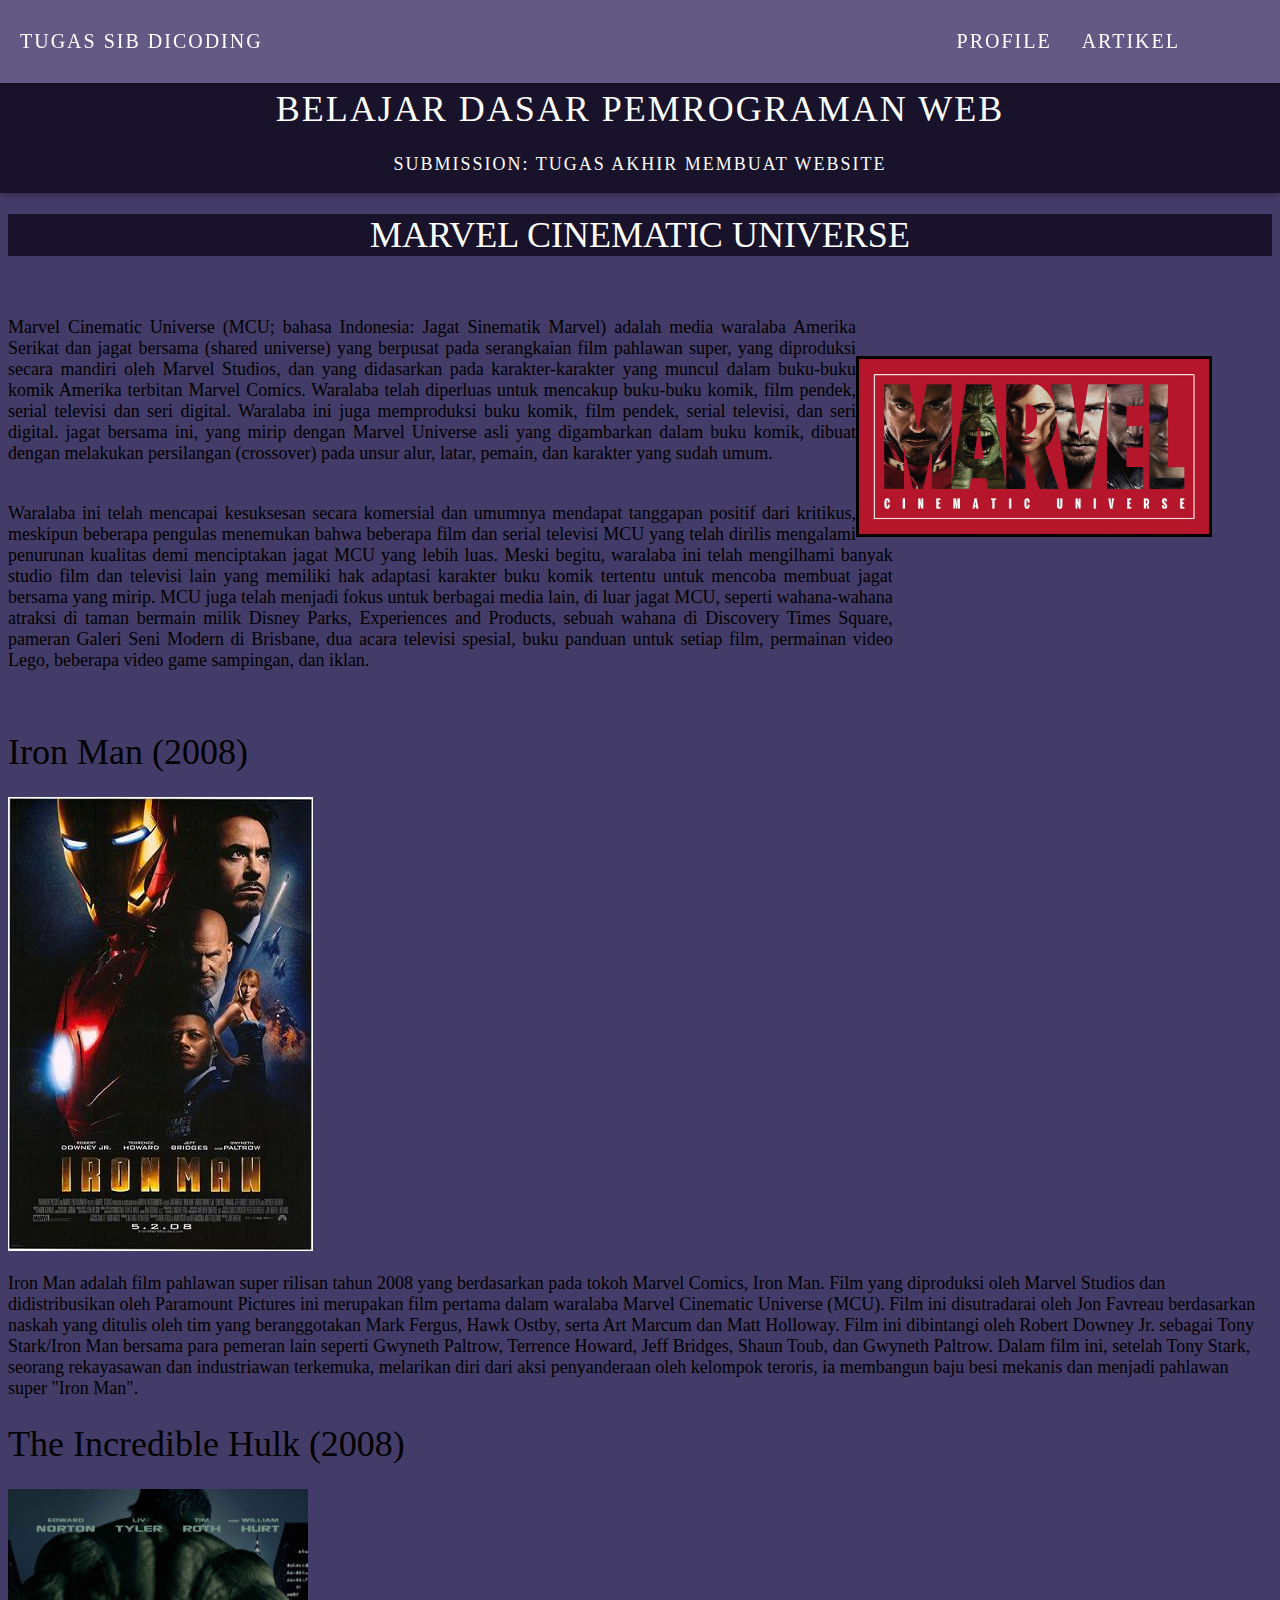
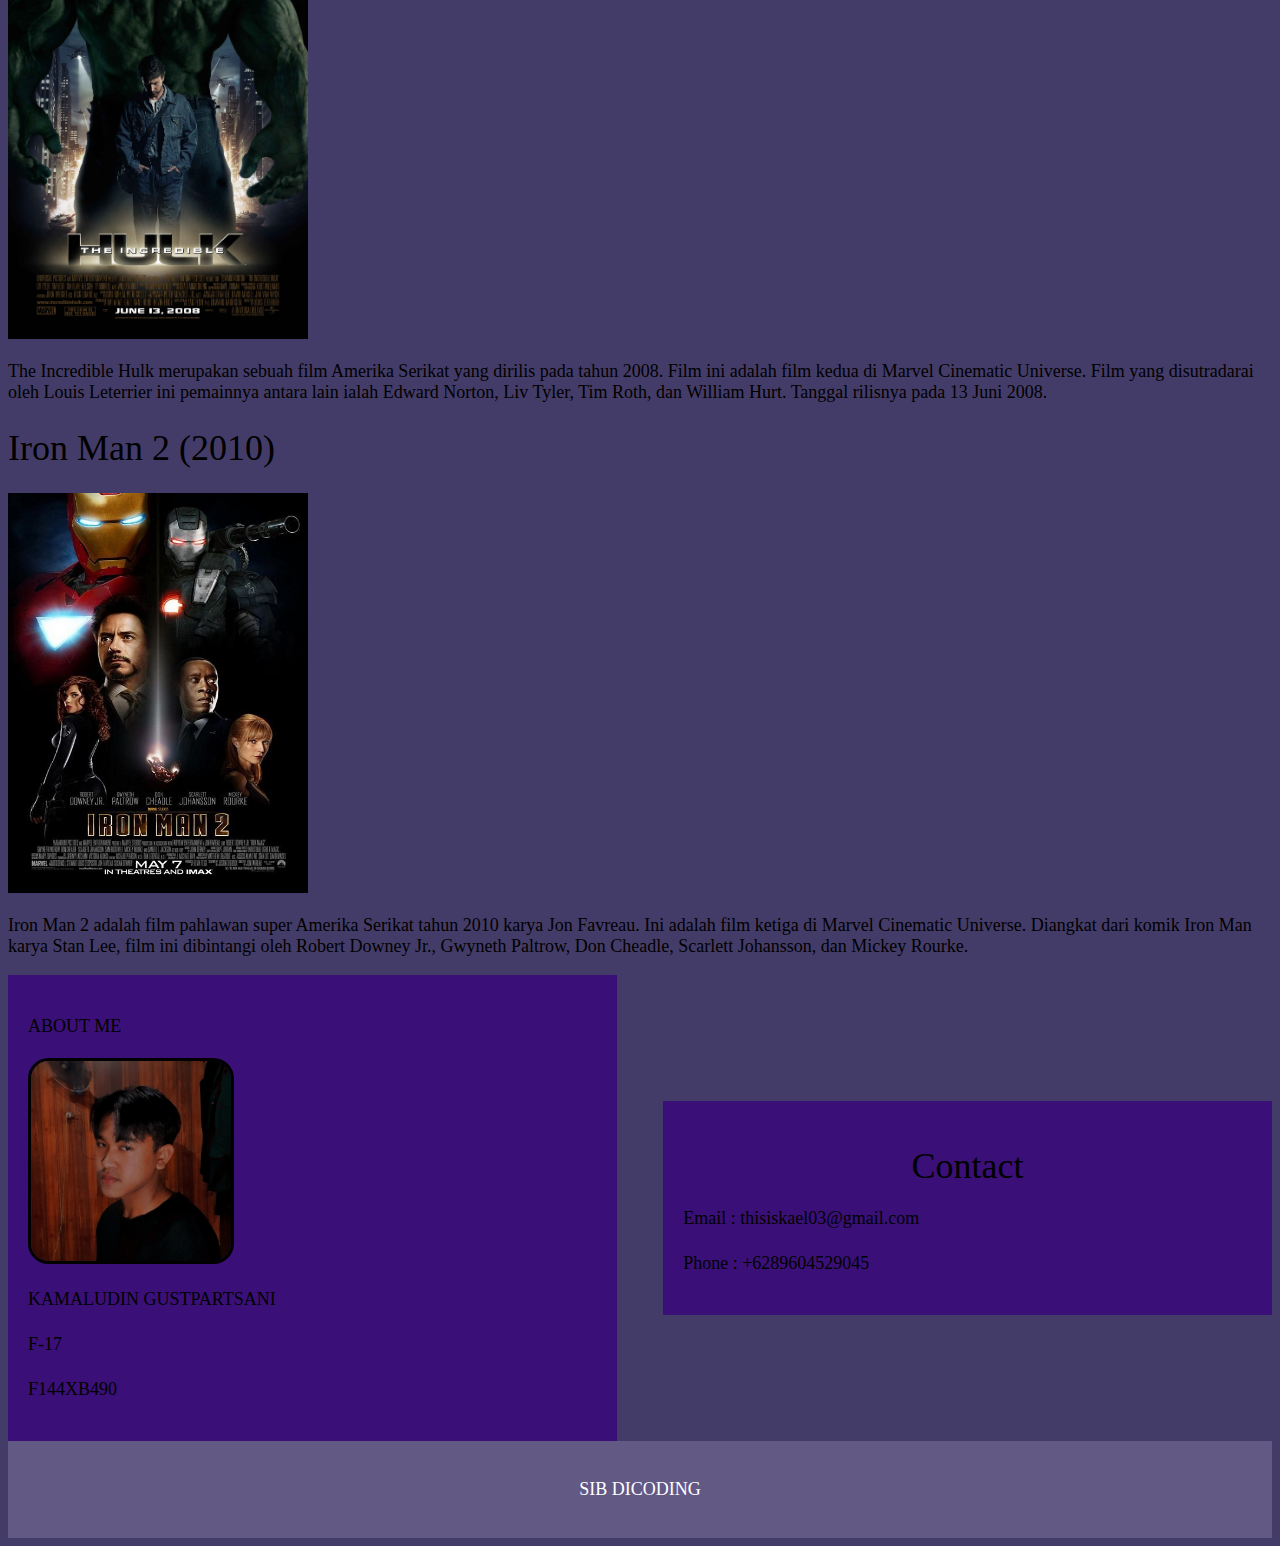
==== SUBMISSION Belajar Dasar Pemrograman Web/index.html @ 839bd37d "Add files via upload" ====
<!DOCTYPE html>
<html>
	<head>
		<title>Submission: Tugas Akhir Membuat Website</title>
		<link rel="stylesheet" href="css/style.css">
	</head>
<body class="body">
	<header class="header">
		<h1>Belajar Dasar Pemrograman Web</h1>
		<p>Submission: Tugas Akhir Membuat Website</p>
		<nav class="nav">
		<div>
			<a>TUGAS SIB DICODING</a>
		</div>
		<ul>
			<li><a href="assets/Profile.html">Profile</a></li>
			<li><a href="assets/Artikel.html">Artikel</a></li>
		</ul>
	</nav>	
</header>
	<main>	 
	<article>
		<h1 class="marvel" id="artikel">MARVEL CINEMATIC UNIVERSE</h1>
		<img src="assets/img/marvel.jpg" class="gambarmarvel"><br>
		<div class="mcu">
		<p>Marvel Cinematic Universe (MCU; bahasa Indonesia: Jagat Sinematik Marvel) adalah media waralaba Amerika Serikat dan jagat bersama (shared universe) yang berpusat pada serangkaian film pahlawan super, yang diproduksi secara mandiri oleh Marvel Studios, dan yang didasarkan pada karakter-karakter yang muncul dalam buku-buku komik Amerika terbitan Marvel Comics. Waralaba telah diperluas untuk mencakup buku-buku komik, film pendek, serial televisi dan seri digital. Waralaba ini juga memproduksi buku komik, film pendek, serial televisi, dan seri digital. jagat bersama ini, yang mirip dengan Marvel Universe asli yang digambarkan dalam buku komik, dibuat dengan melakukan persilangan (crossover) pada unsur alur, latar, pemain, dan karakter yang sudah umum.
		<aside class="aside1">
			<br>Waralaba ini telah mencapai kesuksesan secara komersial dan umumnya mendapat tanggapan positif dari kritikus, meskipun beberapa pengulas menemukan bahwa beberapa film dan serial televisi MCU yang telah dirilis mengalami penurunan kualitas demi menciptakan jagat MCU yang lebih luas. Meski begitu, waralaba ini telah mengilhami banyak studio film dan televisi lain yang memiliki hak adaptasi karakter buku komik tertentu untuk mencoba membuat jagat bersama yang mirip. MCU juga telah menjadi fokus untuk berbagai media lain, di luar jagat MCU, seperti wahana-wahana atraksi di taman bermain milik Disney Parks, Experiences and Products, sebuah wahana di Discovery Times Square, pameran Galeri Seni Modern di Brisbane, dua acara televisi spesial, buku panduan untuk setiap film, permainan video Lego, beberapa video game sampingan, dan iklan.
		</p></div>
		<br>
		<article class="article2">
		<h1>Iron Man (2008)</h1>
		<img src="assets/img/im.jpg" class="ironman">
		<p>Iron Man adalah film pahlawan super rilisan tahun 2008 yang berdasarkan pada tokoh Marvel Comics, Iron Man. Film yang diproduksi oleh Marvel Studios dan didistribusikan oleh Paramount Pictures ini merupakan film pertama dalam waralaba Marvel Cinematic Universe (MCU). Film ini disutradarai oleh Jon Favreau berdasarkan naskah yang ditulis oleh tim yang beranggotakan Mark Fergus, Hawk Ostby, serta Art Marcum dan Matt Holloway. Film ini dibintangi oleh Robert Downey Jr. sebagai Tony Stark/Iron Man bersama para pemeran lain seperti Gwyneth Paltrow, Terrence Howard, Jeff Bridges, Shaun Toub, dan Gwyneth Paltrow. Dalam film ini, setelah Tony Stark, seorang rekayasawan dan industriawan terkemuka, melarikan diri dari aksi penyanderaan oleh kelompok teroris, ia membangun baju besi mekanis dan menjadi pahlawan super "Iron Man".</p>
		<h1>The Incredible Hulk (2008)</h1>
		<img src="assets/img/tih.jpg" class="hulk" width="300px" height="450px">
		<p>The Incredible Hulk merupakan sebuah film Amerika Serikat yang dirilis pada tahun 2008. Film ini adalah film kedua di Marvel Cinematic Universe. Film yang disutradarai oleh Louis Leterrier ini pemainnya antara lain ialah Edward Norton, Liv Tyler, Tim Roth, dan William Hurt. Tanggal rilisnya pada 13 Juni 2008.</p>
		<h1>Iron Man 2 (2010)</h1>
		<img src="assets/img/im2.jpg" width="300" height="400">
		<p>Iron Man 2 adalah film pahlawan super Amerika Serikat tahun 2010 karya Jon Favreau. Ini adalah film ketiga di Marvel Cinematic Universe. Diangkat dari komik Iron Man karya Stan Lee, film ini dibintangi oleh Robert Downey Jr., Gwyneth Paltrow, Don Cheadle, Scarlett Johansson, dan Mickey Rourke.</p>
	</article>
	<aside class="profil">
		<div class="container">
			<div class="left-column">
			<P>ABOUT ME</P>
			<img src="assets/img/profile.jpg.jpg" class="img">
			<p>KAMALUDIN GUSTPARTSANI</p>
			<p>F-17</p>
			<p>F144XB490</p>
			</div>
			<div class="right-column">
			  <h1>Contact</h1>
			  <p>Email : thisiskael03@gmail.com</p>
			  <p>Phone : +6289604529045</p>
			</div>
		  </div>
	</aside>
	</main>	  
	<footer>
		<div>
			<p>SIB DICODING</p>
		</div>
	</footer>
	
</body>
</html>
---- SUBMISSION Belajar Dasar Pemrograman Web/css/style.css ----
/* KONTEN HEADER HTML SUBMISSION BELAJAR DASAR PEMROGRAMAN WEB KAMALUDIN GUSTIPARTSANI */
.header {
    background-color: #18122B;
    color: #fff;
    text-align: center;
    font-size: 24px;
    font-family: Arial, sans-serif;
    text-transform: uppercase;
    letter-spacing: 2px;
    margin-top: 5%;
    box-shadow: 0 2px 5px rgba(0, 0, 0, 0.3);
    position: absolute;
	top: 0;
	left: 0;
	width: 100%;
	z-index: 10; 
    font-family: Impact ;
}

.gambarmarvel {
    margin-left: auto;
    margin-right: 60px;
    margin-top: 6%;
    float: right;
    border: 3px solid #000000;
    z-index: 3;
    width: 350px;
    height: 175px;
}

.aside1{
    font-size: 18px;
    width: 100%;
}

.aside2{
    width: 70%;
}

h1 {
    font-size: 36px;
    font-weight: normal;
}

p {
    font-size: 18px;
}
/* KONTEN NAV HTML SUBMISSION BELAJAR DASAR PEMROGRAMAN WEB KAMALUDIN GUSTIPARTSANI */
.nav {
    background-color: #635985;
    color: #fff;
    padding: 10px;
    display: flex;
    justify-content: space-between;
    align-items: center;
    font-size: 20px;
    box-shadow: 0 2px 5px rgba(0, 0, 0, 0.3);
    position: fixed;
	top: 0;
	left: 0;
	width: 100%;
	z-index: 20;
}
nav a {
    color: #fff;
    font-family: fantasy;
    text-decoration: none;
    padding: 10px;
    transition: all 0.2s ease-in-out;
}

nav a:hover {
    background-color: #fff;
    color: #333;
}

nav ul {
    list-style: none;
    display: flex;
}

nav li {
    margin-right: 10px;
}

nav li:last-child {
    margin-right: 100px;
}
body {
    padding-top: 80px;
}

/* KONTEN BODY HTML SUBMISSION BELAJAR DASAR PEMROGRAMAN WEB KAMALUDIN GUSTIPARTSANI */

.body
 {
    background-color: #443C68;
 }

 /* KONTEN IMG HTML SUBMISSION BELAJAR DASAR PEMROGRAMAN WEB KAMALUDIN GUSTIPARTSANI */

.img {
    width: 200px;
    height: 200px;
    object-fit: cover;
    border-radius: 10%;
    border: 3px solid #000000;
    z-index: 3;
  }
 
.item {
    background-color: gray;
    color: white;
    padding: 20px;
    margin: 10px;
    text-align: center;
  }
  

.marvel {
    color: #fff;
    text-align: center;
    margin-top: 10%;
    background-color: #18122B;
    width: 100%;
    left: 10%;
    display: flex;
    justify-content: center;
    align-items: center;
}

.mcu {
    text-align: justify;
    font-family: 'Gill Sans' ;
    width: 70%;
}

.container {
    display: flex;
    flex-direction: row;
    justify-content: space-between;
    width: auto;
    align-items: center;
  }
  
  .left-column, .right-column {
    width: 45%;
    padding: 20px;
    background-color: #3A1078;
  }
  
  .left-column h1, .right-column h1 {
    font-size: 36px;
    text-align: center;
    margin-bottom: 10px;
  }
  
  .left-column p, .right-column p {
    font-size: 18px;
    line-height: 1.5;
  }
  
footer {
    background-color: #635985;
    color: white;
    flex-basis: 100%;
    width: auto;
    clear: both;
    padding: 20px;
    text-align: center;
    font-size: 24px;
}
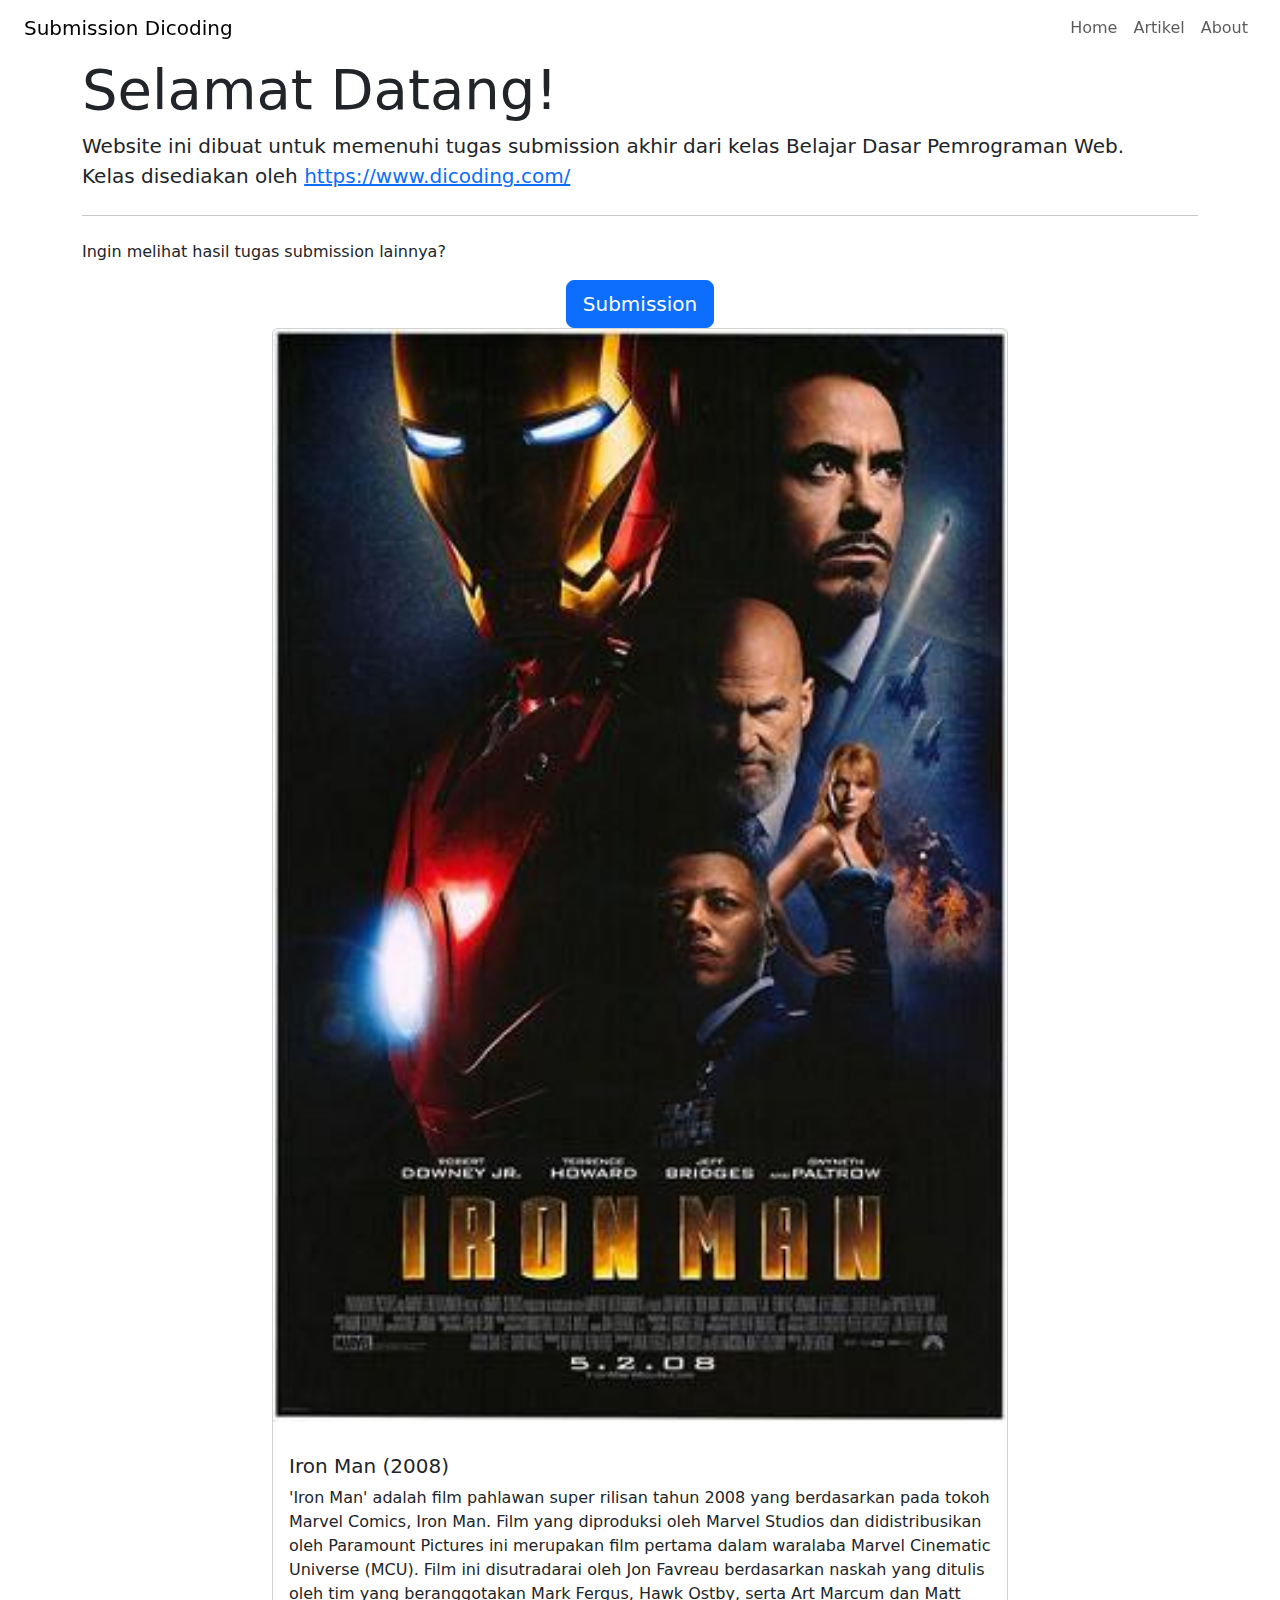
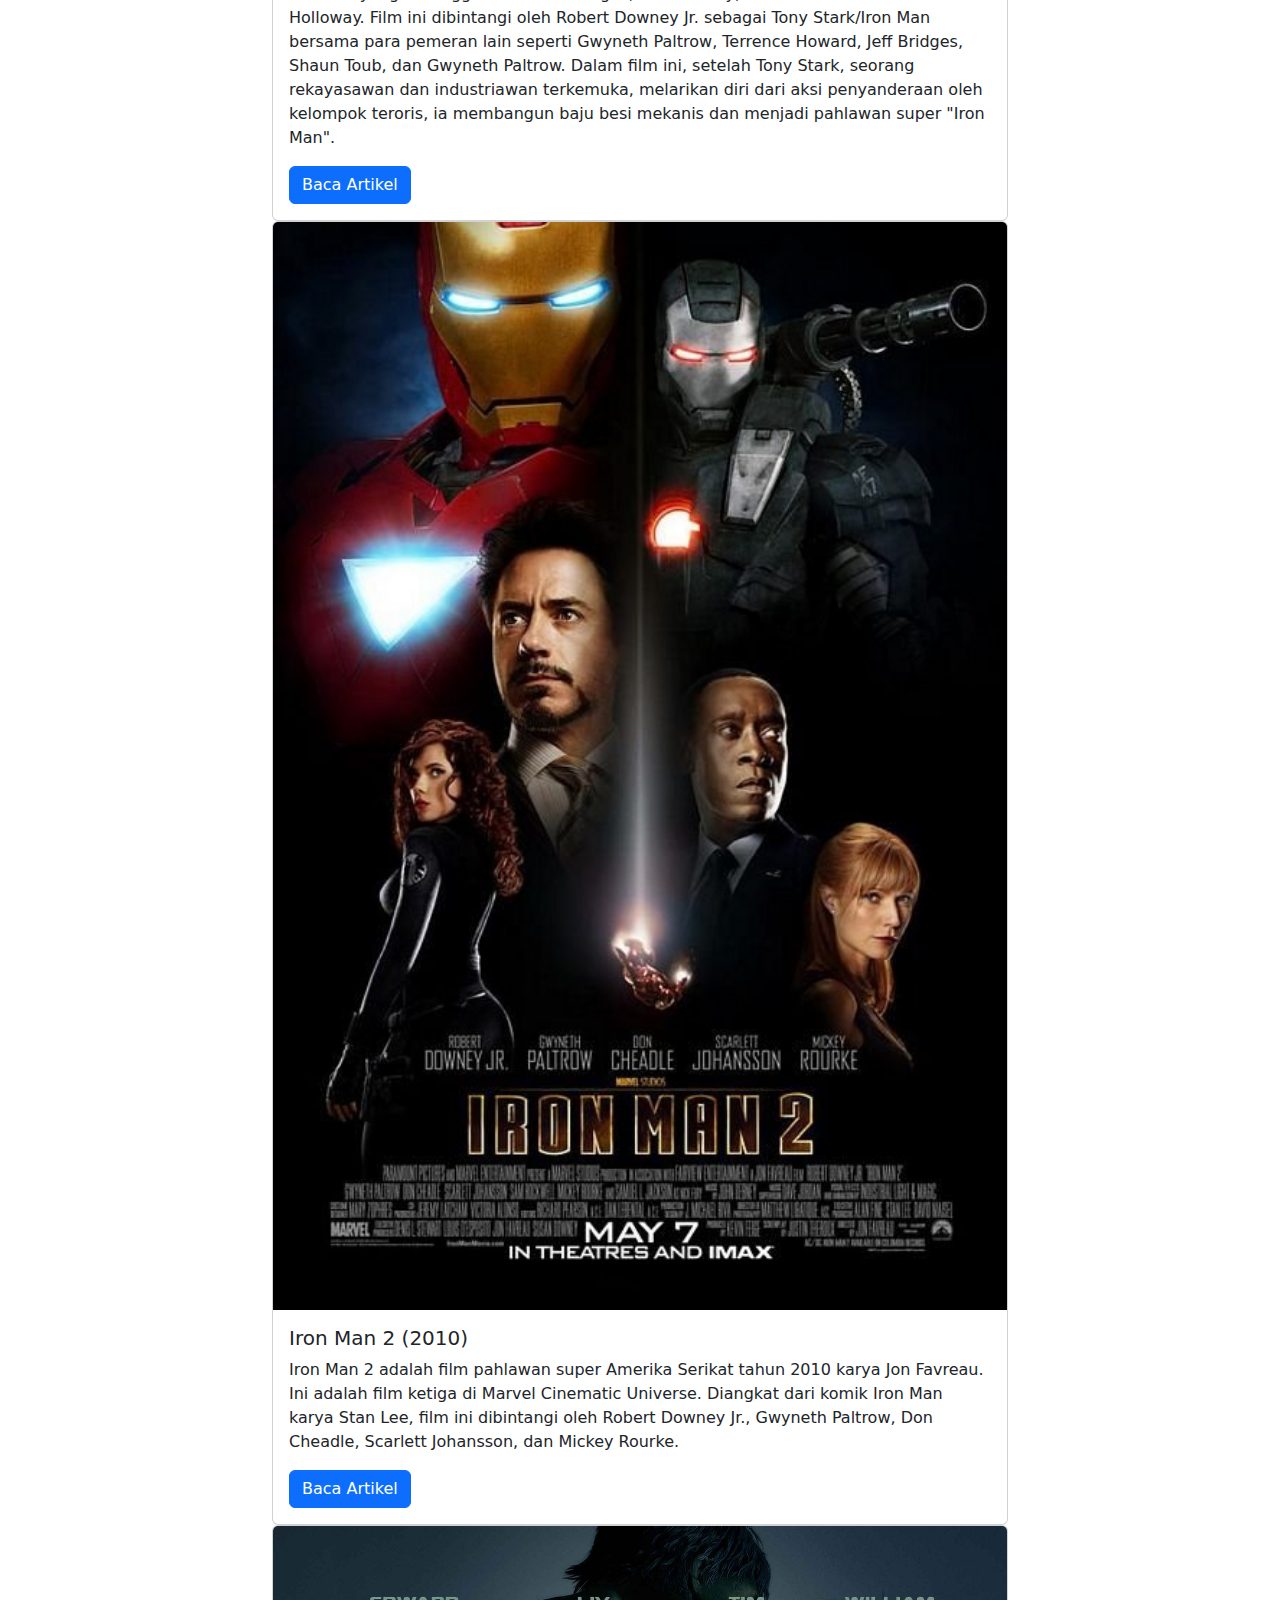
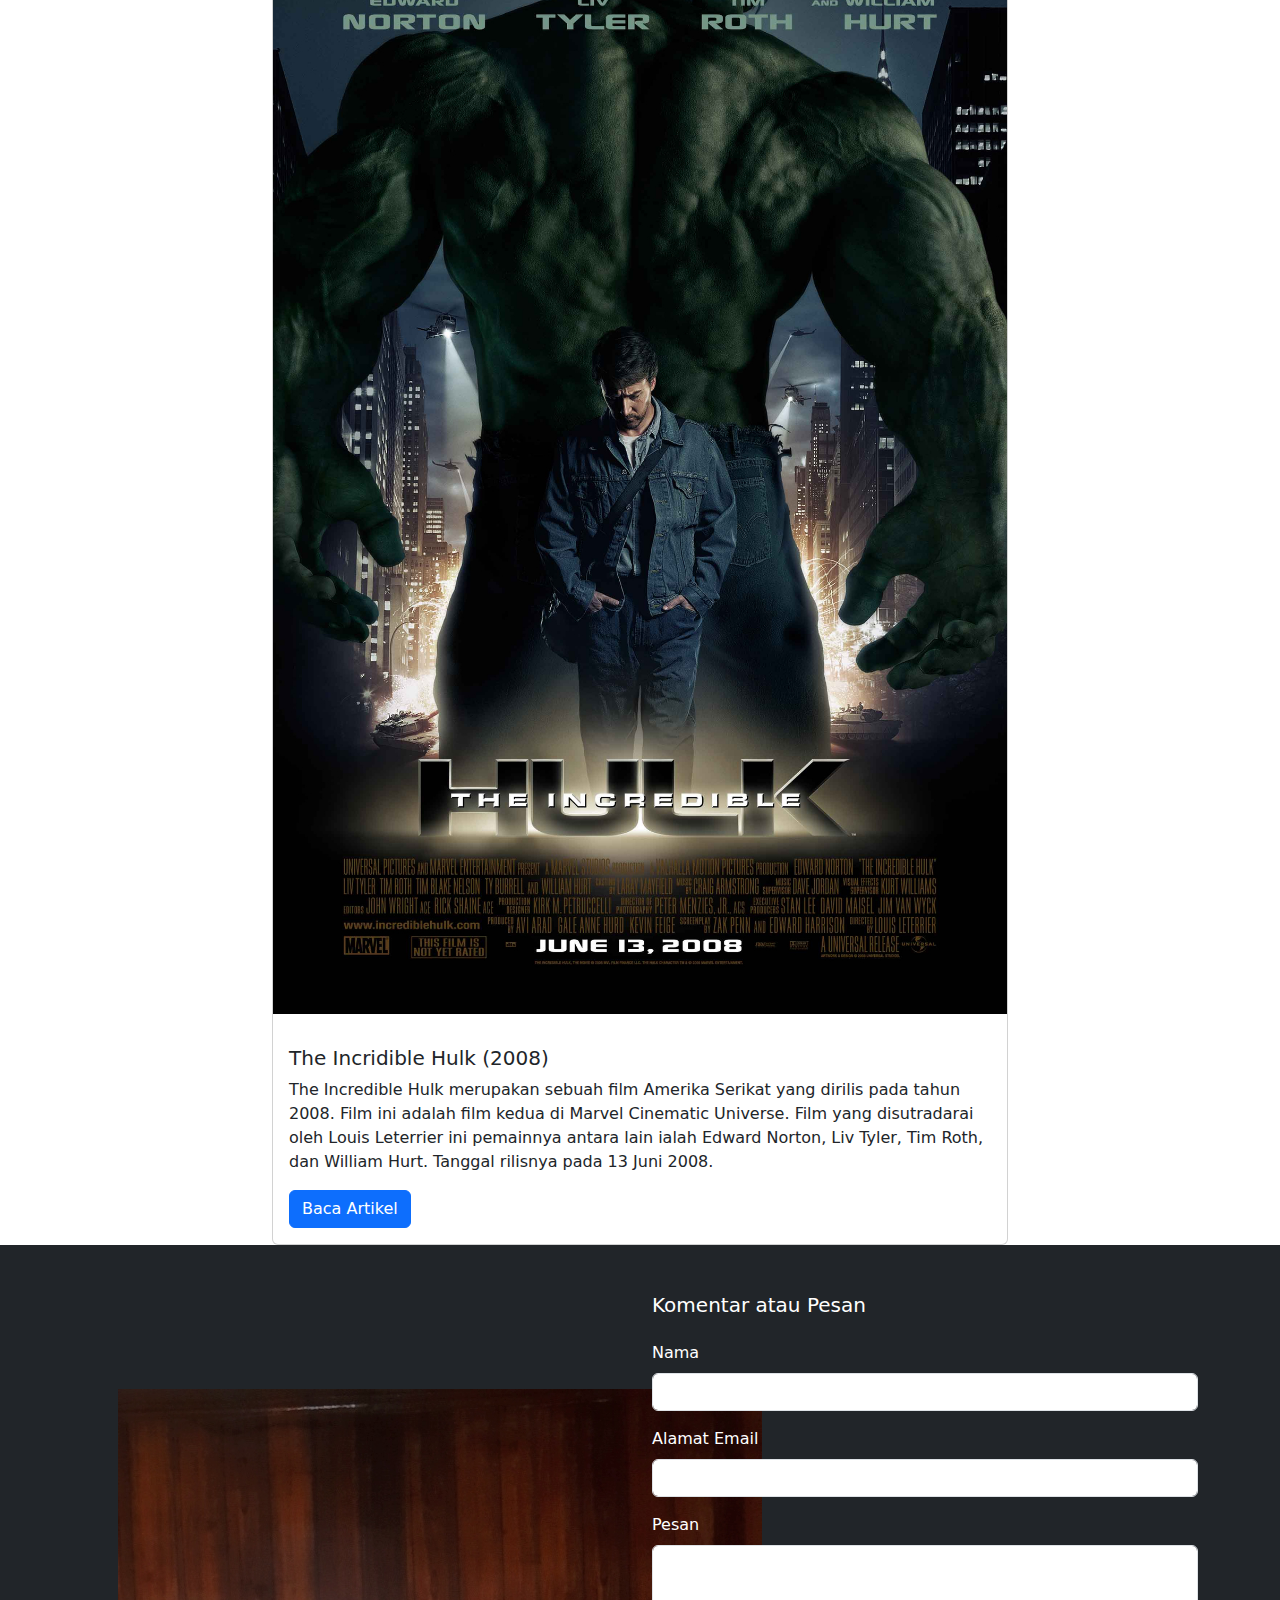
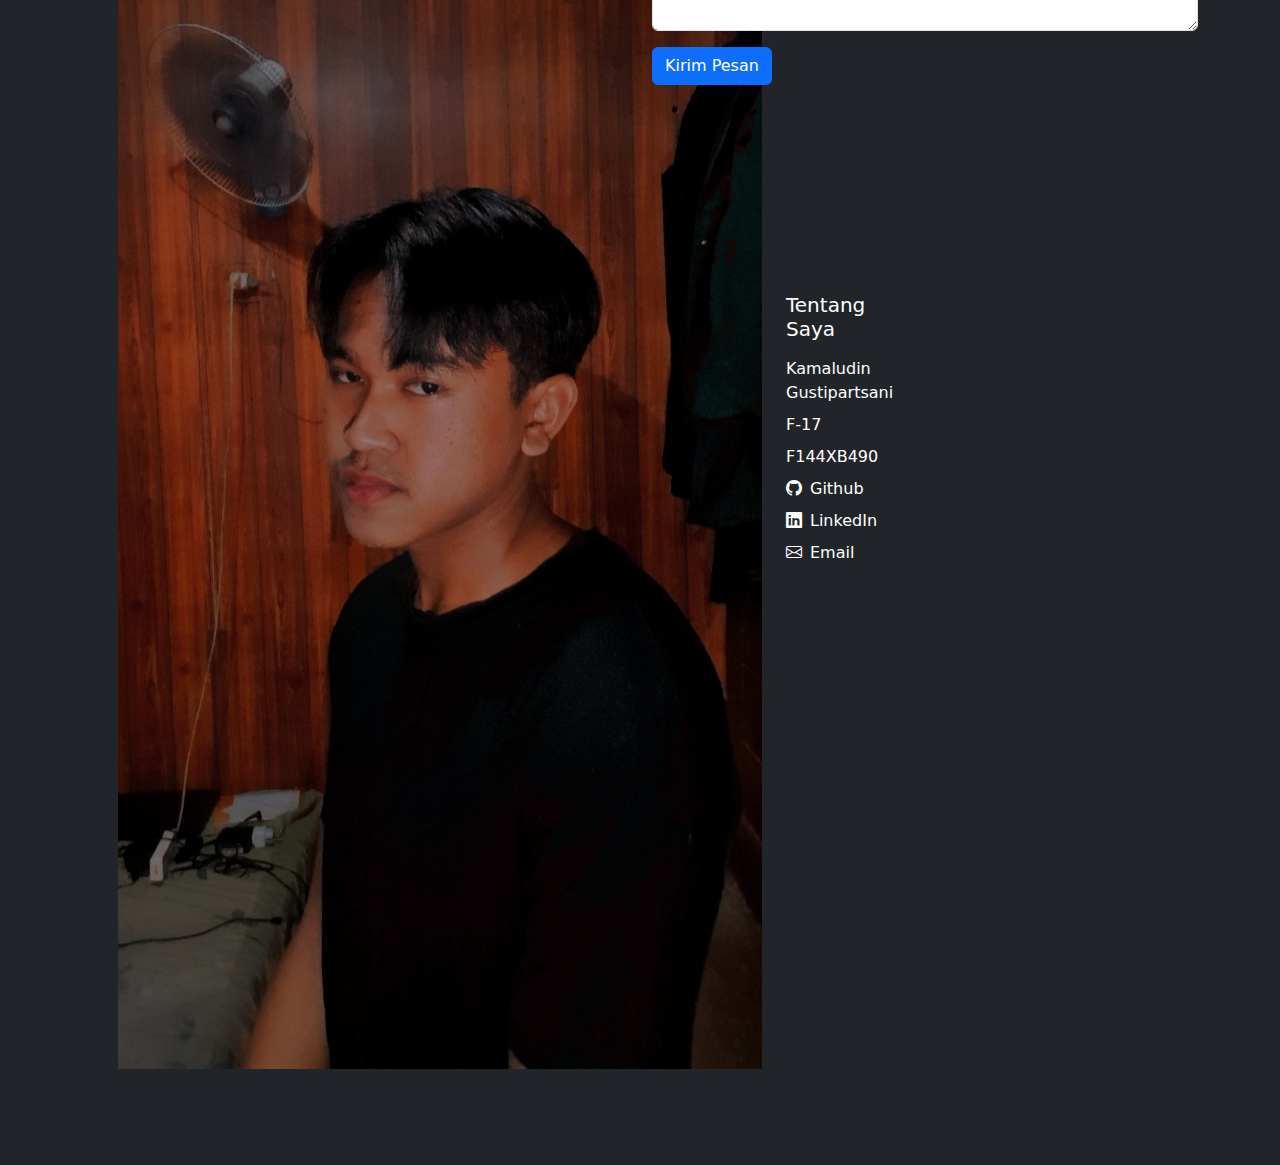
==== commit a8e2deda: "Add files via upload" ====
--- a/SUBMISSION Belajar Dasar Pemrograman Web/index.html
+++ b/SUBMISSION Belajar Dasar Pemrograman Web/index.html
@@ -1,66 +1,149 @@
 <!DOCTYPE html>
-<html>
-	<head>
-		<title>Submission: Tugas Akhir Membuat Website</title>
-		<link rel="stylesheet" href="css/style.css">
-	</head>
-<body class="body">
-	<header class="header">
-		<h1>Belajar Dasar Pemrograman Web</h1>
-		<p>Submission: Tugas Akhir Membuat Website</p>
-		<nav class="nav">
-		<div>
-			<a>TUGAS SIB DICODING</a>
-		</div>
-		<ul>
-			<li><a href="assets/Profile.html">Profile</a></li>
-			<li><a href="assets/Artikel.html">Artikel</a></li>
-		</ul>
-	</nav>	
-</header>
-	<main>	 
-	<article>
-		<h1 class="marvel" id="artikel">MARVEL CINEMATIC UNIVERSE</h1>
-		<img src="assets/img/marvel.jpg" class="gambarmarvel"><br>
-		<div class="mcu">
-		<p>Marvel Cinematic Universe (MCU; bahasa Indonesia: Jagat Sinematik Marvel) adalah media waralaba Amerika Serikat dan jagat bersama (shared universe) yang berpusat pada serangkaian film pahlawan super, yang diproduksi secara mandiri oleh Marvel Studios, dan yang didasarkan pada karakter-karakter yang muncul dalam buku-buku komik Amerika terbitan Marvel Comics. Waralaba telah diperluas untuk mencakup buku-buku komik, film pendek, serial televisi dan seri digital. Waralaba ini juga memproduksi buku komik, film pendek, serial televisi, dan seri digital. jagat bersama ini, yang mirip dengan Marvel Universe asli yang digambarkan dalam buku komik, dibuat dengan melakukan persilangan (crossover) pada unsur alur, latar, pemain, dan karakter yang sudah umum.
-		<aside class="aside1">
-			<br>Waralaba ini telah mencapai kesuksesan secara komersial dan umumnya mendapat tanggapan positif dari kritikus, meskipun beberapa pengulas menemukan bahwa beberapa film dan serial televisi MCU yang telah dirilis mengalami penurunan kualitas demi menciptakan jagat MCU yang lebih luas. Meski begitu, waralaba ini telah mengilhami banyak studio film dan televisi lain yang memiliki hak adaptasi karakter buku komik tertentu untuk mencoba membuat jagat bersama yang mirip. MCU juga telah menjadi fokus untuk berbagai media lain, di luar jagat MCU, seperti wahana-wahana atraksi di taman bermain milik Disney Parks, Experiences and Products, sebuah wahana di Discovery Times Square, pameran Galeri Seni Modern di Brisbane, dua acara televisi spesial, buku panduan untuk setiap film, permainan video Lego, beberapa video game sampingan, dan iklan.
-		</p></div>
-		<br>
-		<article class="article2">
-		<h1>Iron Man (2008)</h1>
-		<img src="assets/img/im.jpg" class="ironman">
-		<p>Iron Man adalah film pahlawan super rilisan tahun 2008 yang berdasarkan pada tokoh Marvel Comics, Iron Man. Film yang diproduksi oleh Marvel Studios dan didistribusikan oleh Paramount Pictures ini merupakan film pertama dalam waralaba Marvel Cinematic Universe (MCU). Film ini disutradarai oleh Jon Favreau berdasarkan naskah yang ditulis oleh tim yang beranggotakan Mark Fergus, Hawk Ostby, serta Art Marcum dan Matt Holloway. Film ini dibintangi oleh Robert Downey Jr. sebagai Tony Stark/Iron Man bersama para pemeran lain seperti Gwyneth Paltrow, Terrence Howard, Jeff Bridges, Shaun Toub, dan Gwyneth Paltrow. Dalam film ini, setelah Tony Stark, seorang rekayasawan dan industriawan terkemuka, melarikan diri dari aksi penyanderaan oleh kelompok teroris, ia membangun baju besi mekanis dan menjadi pahlawan super "Iron Man".</p>
-		<h1>The Incredible Hulk (2008)</h1>
-		<img src="assets/img/tih.jpg" class="hulk" width="300px" height="450px">
-		<p>The Incredible Hulk merupakan sebuah film Amerika Serikat yang dirilis pada tahun 2008. Film ini adalah film kedua di Marvel Cinematic Universe. Film yang disutradarai oleh Louis Leterrier ini pemainnya antara lain ialah Edward Norton, Liv Tyler, Tim Roth, dan William Hurt. Tanggal rilisnya pada 13 Juni 2008.</p>
-		<h1>Iron Man 2 (2010)</h1>
-		<img src="assets/img/im2.jpg" width="300" height="400">
-		<p>Iron Man 2 adalah film pahlawan super Amerika Serikat tahun 2010 karya Jon Favreau. Ini adalah film ketiga di Marvel Cinematic Universe. Diangkat dari komik Iron Man karya Stan Lee, film ini dibintangi oleh Robert Downey Jr., Gwyneth Paltrow, Don Cheadle, Scarlett Johansson, dan Mickey Rourke.</p>
-	</article>
-	<aside class="profil">
-		<div class="container">
-			<div class="left-column">
-			<P>ABOUT ME</P>
-			<img src="assets/img/profile.jpg.jpg" class="img">
-			<p>KAMALUDIN GUSTPARTSANI</p>
-			<p>F-17</p>
-			<p>F144XB490</p>
-			</div>
-			<div class="right-column">
-			  <h1>Contact</h1>
-			  <p>Email : thisiskael03@gmail.com</p>
-			  <p>Phone : +6289604529045</p>
-			</div>
-		  </div>
-	</aside>
-	</main>	  
-	<footer>
-		<div>
-			<p>SIB DICODING</p>
-		</div>
-	</footer>
-	
+<html lang="en">
+<head>
+    <meta charset="UTF-8">
+    <meta name="viewport" content="width=device-width, initial-scale=1.0">
+    <title>Submission: Tugas Akhir Membuat Website</title>
+    <link href="https://cdn.jsdelivr.net/npm/bootstrap@5.3.3/dist/css/bootstrap.min.css" rel="stylesheet" integrity="sha384-QWTKZyjpPEjISv5WaRU9OFeRpok6YctnYmDr5pNlyT2bRjXh0JMhjY6hW+ALEwIH" crossorigin="anonymous">
+    <link href="https://cdn.jsdelivr.net/npm/bootstrap-icons/font/bootstrap-icons.css" rel="stylesheet">
+    <link rel="stylesheet" href="css/styles.css">
+</head>
+<body>
+
+    <!-- NAVBAR -->
+
+    <header>
+        <nav class="navbar navbar-expand-lg navbar-light-gray sticky-top">
+            <div class="container-fluid px-4">
+                <a class="navbar-brand font-semibold">Submission Dicoding</a>
+                <button class="navbar-toggler" type="button" data-bs-toggle="collapse" data-bs-target="#navbarText" aria-controls="navbarText" aria-expanded="false" aria-label="Toggle navigation">
+                    <span class="navbar-toggler-icon"></span>
+                </button>
+                <div class="collapse navbar-collapse" id="navbarText">
+                    <ul class="navbar-nav ms-auto mb-2 mb-lg-0">
+                        <li class="nav-item">
+                            <a class="nav-link"  href="#">Home</a>
+                        </li>
+                        <li class="nav-item">
+                            <a class="nav-link" href="#artikel">Artikel</a>
+                        </li>
+                        <li class="nav-item">
+                            <a class="nav-link" href="#about">About</a>
+                        </li>
+                    </ul>
+                </div>
+            </div>
+        </nav>  
+    </header>
+
+<!-- END NAVBAR -->
+
+<!-- JUMBOTRON -->
+
+    <main>
+        <div class="container">
+            <div class="jumbotron">
+                <h1 class="display-4 jumbotron-heading">Selamat Datang!</h1>
+                <p class="lead">Website ini dibuat untuk memenuhi tugas submission akhir dari kelas Belajar Dasar Pemrograman Web.
+                    <br>Kelas disediakan oleh <a href="https://www.dicoding.com/">https://www.dicoding.com/</a>
+                </p>
+                <hr class="my-4">
+                <p class="paragraf">Ingin melihat hasil tugas submission lainnya?</p>
+                <div class="d-flex justify-content-center">
+                    <a class="btn btn-primary btn-lg" href="https://github.com/Kgustipartsani" role="button">Submission</a>
+                </div>
+            </div>
+        </div>
+    </main>
+    
+    <!-- END JUMBOTRON -->
+
+<!-- ARTIKEL -->
+<div id="artikel" class="article-section">
+    <div class="container">
+        <div class="row justify-content-center">
+            <div class="col-12 col-md-8">
+                <div class="card mx-auto">
+                    <img src="assets/img/im.jpg" class="card-img-top" alt="...">
+                    <div class="card-body">
+                        <h5 class="card-title mt-3">Iron Man (2008)</h5>
+                        <p class="card-text">'Iron Man' adalah film pahlawan super rilisan tahun 2008 yang berdasarkan pada tokoh Marvel Comics, Iron Man. Film yang diproduksi oleh Marvel Studios dan didistribusikan oleh Paramount Pictures ini merupakan film pertama dalam waralaba Marvel Cinematic Universe (MCU). Film ini disutradarai oleh Jon Favreau berdasarkan naskah yang ditulis oleh tim yang beranggotakan Mark Fergus, Hawk Ostby, serta Art Marcum dan Matt Holloway. Film ini dibintangi oleh Robert Downey Jr. sebagai Tony Stark/Iron Man bersama para pemeran lain seperti Gwyneth Paltrow, Terrence Howard, Jeff Bridges, Shaun Toub, dan Gwyneth Paltrow. Dalam film ini, setelah Tony Stark, seorang rekayasawan dan industriawan terkemuka, melarikan diri dari aksi penyanderaan oleh kelompok teroris, ia membangun baju besi mekanis dan menjadi pahlawan super "Iron Man".</p>
+                        <a href="assets/im.html" class="btn btn-primary ms-auto">Baca Artikel</a>
+                    </div>
+                </div>
+            </div>
+            <div class="col-12 col-md-8">
+                <div class="card mx-auto">
+                    <img src="assets/img/im2.jpg" class="card-img-top" alt="...">
+                    <div class="card-body">
+                        <h5 class="card-title">Iron Man 2 (2010)</h5>
+                        <p class="card-text">Iron Man 2 adalah film pahlawan super Amerika Serikat tahun 2010 karya Jon Favreau. Ini adalah film ketiga di Marvel Cinematic Universe. Diangkat dari komik Iron Man karya Stan Lee, film ini dibintangi oleh Robert Downey Jr., Gwyneth Paltrow, Don Cheadle, Scarlett Johansson, dan Mickey Rourke.</p>
+                        <a href="assets/im2.html" class="btn btn-primary">Baca Artikel</a>
+                    </div>
+                </div>
+            </div>
+            <div class="col-12 col-md-8">
+                <div class="card mx-auto">
+                    <img src="assets/img/tih.jpg" class="card-img-top" alt="...">
+                    <div class="card-body">
+                        <h5 class="card-title mt-3">The Incridible Hulk (2008)</h5>
+                        <p class="card-text">The Incredible Hulk merupakan sebuah film Amerika Serikat yang dirilis pada tahun 2008. Film ini adalah film kedua di Marvel Cinematic Universe. Film yang disutradarai oleh Louis Leterrier ini pemainnya antara lain ialah Edward Norton, Liv Tyler, Tim Roth, dan William Hurt. Tanggal rilisnya pada 13 Juni 2008.</p>
+                        <a href="assets/tih.html" class="btn btn-primary">Baca Artikel</a>
+                    </div>
+                </div>
+            </div>
+        </div>
+    </div>
+</div>
+
+<!-- FOOTER -->
+<footer id="about" class="bg-dark text-white py-5">
+    <div class="container">
+        <div class="row">
+            <!-- Bagian Kiri: Foto dan Media Sosial -->
+            <div class="col-lg-6 mb-4 mb-lg-0 mt-lg-5 p-lg-5">
+                <div class="d-flex align-items-center justify-content-center justify-content-lg-start flex-column flex-lg-row">
+                    <div class="me-lg-4 mb-3 mb-lg-0 text-center">
+                        <img src="assets/img/profile.jpg.jpg" class="img" alt="Foto Saya">
+                    </div>
+                    <div class="text-center text-lg-start">
+                        <h5 class="mb-3">Tentang Saya</h5>
+                        <ul class="list-unstyled mb-0">
+                            <li class="mb-2"><a href="#" class="text-white text-decoration-none d-flex align-items-center"></i>Kamaludin Gustipartsani</a></li>
+                            <li class="mb-2"><a href="#" class="text-white text-decoration-none d-flex align-items-center"></i>F-17</a></li>
+                            <li class="mb-2"><a href="#" class="text-white text-decoration-none d-flex align-items-center"></i>F144XB490</a></li>
+                            <li class="mb-2"><a href="https://github.com/Kgustipartsani" class="text-white text-decoration-none d-flex align-items-center"><i class="bi bi-github me-2"></i>Github</a></li>
+                            <li class="mb-2"><a href="https://www.linkedin.com/in/kamaludin-gustipartsani-602191261/" class="text-white text-decoration-none d-flex align-items-center"><i class="bi bi-linkedin me-2"></i>LinkedIn</a></li>
+                            <li><a href="mailto:gustipartsani@gmail.com" class="text-white text-decoration-none d-flex align-items-center"><i class="bi bi-envelope me-2"></i>Email</a></li>
+                        </ul>
+                    </div>
+                </div>
+            </div>
+
+            <!-- Bagian Kanan: Kotak Komentar atau Pesan -->
+            <div class="col-lg-6">
+                <h5 class="mb-4">Komentar atau Pesan</h5>
+                <form>
+                    <div class="mb-3">
+                        <label for="commentName" class="form-label">Nama</label>
+                        <input type="text" class="form-control" id="commentName" required>
+                    </div>
+                    <div class="mb-3">
+                        <label for="commentEmail" class="form-label">Alamat Email</label>
+                        <input type="email" class="form-control" id="commentEmail" required>
+                    </div>
+                    <div class="mb-3">
+                        <label for="commentMessage" class="form-label">Pesan</label>
+                        <textarea class="form-control" id="commentMessage" rows="3" required></textarea>
+                    </div>
+                    <button type="submit" class="btn btn-primary">Kirim Pesan</button>
+                </form>
+            </div>
+        </div>
+    </div>
+</footer>
+<!-- END FOOTER -->
+    <script src="/script/script.js"></script>
+    <script src="https://cdn.jsdelivr.net/npm/bootstrap@5.3.3/dist/js/bootstrap.bundle.min.js" integrity="sha384-p4Fh9W6/q2zXesC/l35x1G6JqQ5rF6VGctDN6nZemspwSo+MRnb/cKJg3/Ix5s9K" crossorigin="anonymous"></script>
 </body>
-</html>+</html>
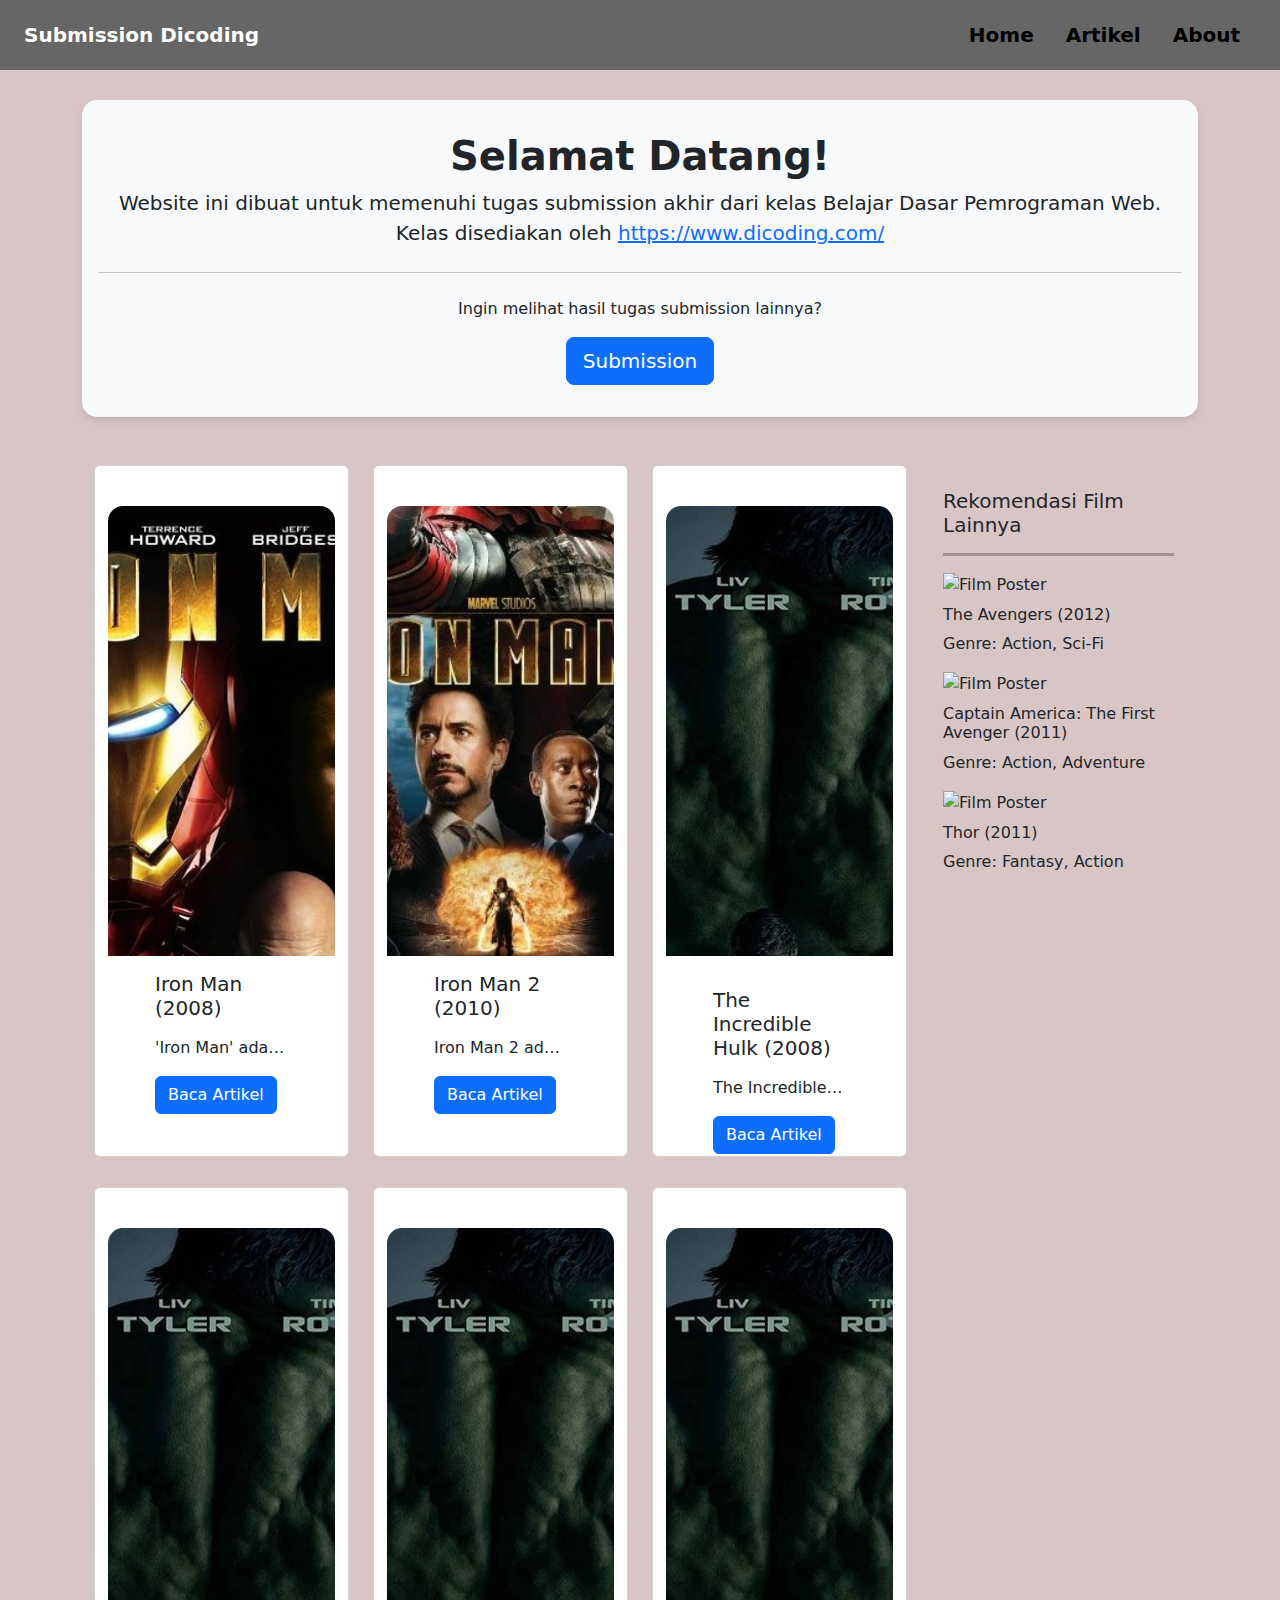
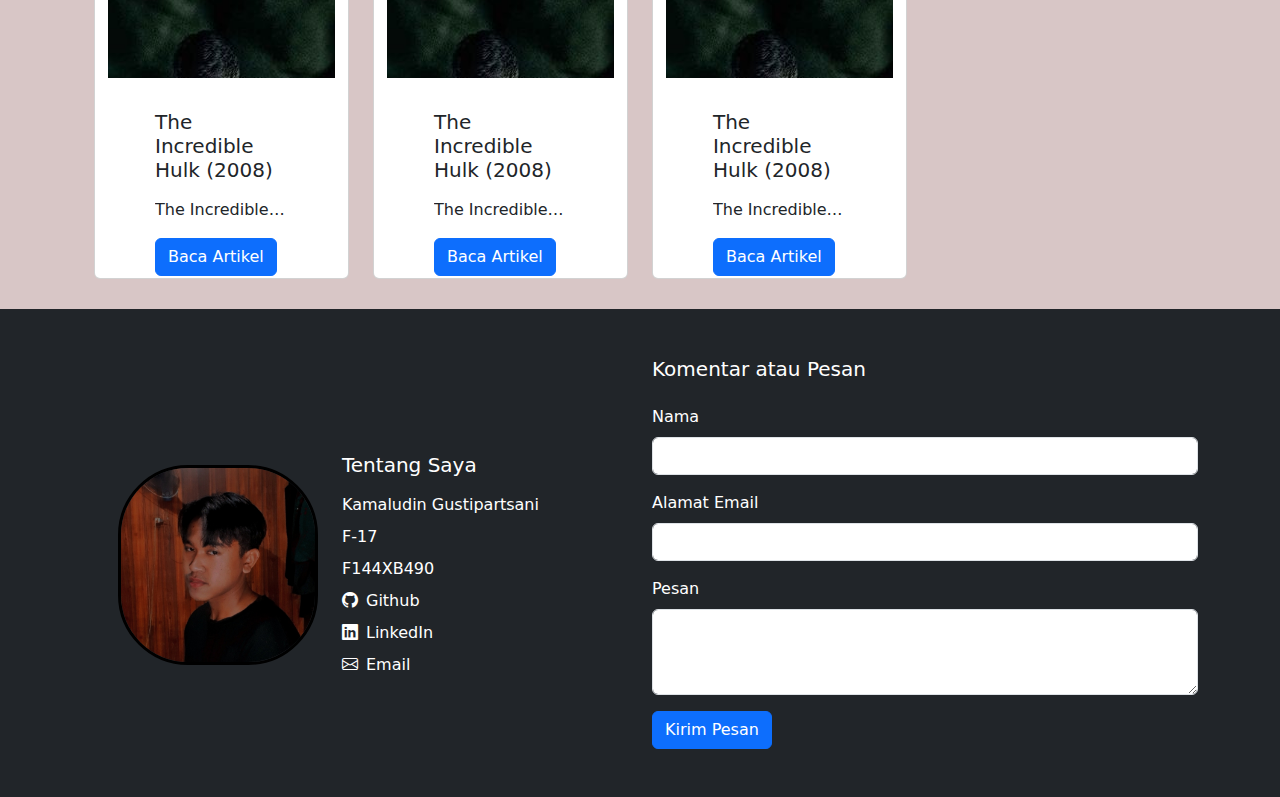
==== commit 647d20da: "index.html" ====
--- a/SUBMISSION Belajar Dasar Pemrograman Web/index.html
+++ b/SUBMISSION Belajar Dasar Pemrograman Web/index.html
@@ -10,7 +10,7 @@
 </head>
 <body>
 
-    <!-- NAVBAR -->
+    <!-- HEADER -->
 
     <header>
         <nav class="navbar navbar-expand-lg navbar-light-gray sticky-top">
@@ -36,12 +36,12 @@
         </nav>  
     </header>
 
-<!-- END NAVBAR -->
-
-<!-- JUMBOTRON -->
+    <!-- END HEADER -->
+
+<!-- Main -->
 
     <main>
-        <div class="container">
+        <div class="container" id="content">
             <div class="jumbotron">
                 <h1 class="display-4 jumbotron-heading">Selamat Datang!</h1>
                 <p class="lead">Website ini dibuat untuk memenuhi tugas submission akhir dari kelas Belajar Dasar Pemrograman Web.
@@ -54,71 +54,126 @@
                 </div>
             </div>
         </div>
-    </main>
-    
-    <!-- END JUMBOTRON -->
 
 <!-- ARTIKEL -->
-<div id="artikel" class="article-section">
-    <div class="container">
-        <div class="row justify-content-center">
-            <div class="col-12 col-md-8">
-                <div class="card mx-auto">
-                    <img src="assets/img/im.jpg" class="card-img-top" alt="...">
-                    <div class="card-body">
-                        <h5 class="card-title mt-3">Iron Man (2008)</h5>
-                        <p class="card-text">'Iron Man' adalah film pahlawan super rilisan tahun 2008 yang berdasarkan pada tokoh Marvel Comics, Iron Man. Film yang diproduksi oleh Marvel Studios dan didistribusikan oleh Paramount Pictures ini merupakan film pertama dalam waralaba Marvel Cinematic Universe (MCU). Film ini disutradarai oleh Jon Favreau berdasarkan naskah yang ditulis oleh tim yang beranggotakan Mark Fergus, Hawk Ostby, serta Art Marcum dan Matt Holloway. Film ini dibintangi oleh Robert Downey Jr. sebagai Tony Stark/Iron Man bersama para pemeran lain seperti Gwyneth Paltrow, Terrence Howard, Jeff Bridges, Shaun Toub, dan Gwyneth Paltrow. Dalam film ini, setelah Tony Stark, seorang rekayasawan dan industriawan terkemuka, melarikan diri dari aksi penyanderaan oleh kelompok teroris, ia membangun baju besi mekanis dan menjadi pahlawan super "Iron Man".</p>
-                        <a href="assets/im.html" class="btn btn-primary ms-auto">Baca Artikel</a>
-                    </div>
-                </div>
-            </div>
-            <div class="col-12 col-md-8">
-                <div class="card mx-auto">
-                    <img src="assets/img/im2.jpg" class="card-img-top" alt="...">
-                    <div class="card-body">
-                        <h5 class="card-title">Iron Man 2 (2010)</h5>
-                        <p class="card-text">Iron Man 2 adalah film pahlawan super Amerika Serikat tahun 2010 karya Jon Favreau. Ini adalah film ketiga di Marvel Cinematic Universe. Diangkat dari komik Iron Man karya Stan Lee, film ini dibintangi oleh Robert Downey Jr., Gwyneth Paltrow, Don Cheadle, Scarlett Johansson, dan Mickey Rourke.</p>
-                        <a href="assets/im2.html" class="btn btn-primary">Baca Artikel</a>
-                    </div>
-                </div>
-            </div>
-            <div class="col-12 col-md-8">
-                <div class="card mx-auto">
-                    <img src="assets/img/tih.jpg" class="card-img-top" alt="...">
-                    <div class="card-body">
-                        <h5 class="card-title mt-3">The Incridible Hulk (2008)</h5>
-                        <p class="card-text">The Incredible Hulk merupakan sebuah film Amerika Serikat yang dirilis pada tahun 2008. Film ini adalah film kedua di Marvel Cinematic Universe. Film yang disutradarai oleh Louis Leterrier ini pemainnya antara lain ialah Edward Norton, Liv Tyler, Tim Roth, dan William Hurt. Tanggal rilisnya pada 13 Juni 2008.</p>
-                        <a href="assets/tih.html" class="btn btn-primary">Baca Artikel</a>
-                    </div>
-                </div>
-            </div>
-        </div>
+<div id="artikel" class="article-section container">
+    <div id="artikel" class="article-section container">
+        <div class="row">
+            <!-- Konten Utama -->
+            <div class="col-lg-9 custom-row">
+                <div class="row">
+                    <div class="col-12 col-md-4"> <!-- Mengatur kolom untuk setiap artikel -->
+                        <div class="card mx-auto">
+                            <img src="assets/img/im.jpg" class="card-img-top mx-auto" alt="...">
+                            <div class="card-body">
+                                <h5 class="card-title">Iron Man (2008)</h5>
+                                <p class="card-text">'Iron Man' adalah film pahlawan super rilisan tahun 2008 yang berdasarkan pada tokoh Marvel Comics, Iron Man.</p>
+                                <a href="assets/im.html" class="btn btn-primary ms-auto">Baca Artikel</a>
+                            </div>
+                        </div>
+                    </div>
+                    <div class="col-12 col-md-4">
+                        <div class="card mx-auto">
+                            <img src="assets/img/im2.jpg" class="card-img-top" alt="...">
+                            <div class="card-body">
+                                <h5 class="card-title">Iron Man 2 (2010)</h5>
+                                <p class="card-text">Iron Man 2 adalah film pahlawan super Amerika Serikat ...</p>
+                                <a href="assets/im2.html" class="btn btn-primary">Baca Artikel</a>
+                            </div>
+                        </div>
+                    </div>
+                    <div class="col-12 col-md-4">
+                        <div class="card mx-auto">
+                            <img src="assets/img/tih.jpg" class="card-img-top" alt="...">
+                            <div class="card-body">
+                                <h5 class="card-title mt-3">The Incredible Hulk (2008)</h5>
+                                <p class="card-text">The Incredible Hulk merupakan sebuah film Amerika Serikat ...</p>
+                                <a href="assets/tih.html" class="btn btn-primary">Baca Artikel</a>
+                            </div>
+                        </div>
+                    </div>
+                    <div class="col-12 col-md-4">
+                        <div class="card mx-auto">
+                            <img src="assets/img/tih.jpg" class="card-img-top" alt="...">
+                            <div class="card-body">
+                                <h5 class="card-title mt-3">The Incredible Hulk (2008)</h5>
+                                <p class="card-text">The Incredible Hulk merupakan sebuah film Amerika Serikat ...</p>
+                                <a href="assets/tih.html" class="btn btn-primary">Baca Artikel</a>
+                            </div>
+                        </div>
+                    </div>
+                    <div class="col-12 col-md-4">
+                        <div class="card mx-auto">
+                            <img src="assets/img/tih.jpg" class="card-img-top" alt="...">
+                            <div class="card-body">
+                                <h5 class="card-title mt-3">The Incredible Hulk (2008)</h5>
+                                <p class="card-text">The Incredible Hulk merupakan sebuah film Amerika Serikat ...</p>
+                                <a href="assets/tih.html" class="btn btn-primary">Baca Artikel</a>
+                            </div>
+                        </div>
+                    </div>
+                    <div class="col-12 col-md-4">
+                        <div class="card mx-auto">
+                            <img src="assets/img/tih.jpg" class="card-img-top" alt="...">
+                            <div class="card-body">
+                                <h5 class="card-title mt-3">The Incredible Hulk (2008)</h5>
+                                <p class="card-text">The Incredible Hulk merupakan sebuah film Amerika Serikat ...</p>
+                                <a href="assets/tih.html" class="btn btn-primary">Baca Artikel</a>
+                            </div>
+                        </div>
+                    </div>
+                </div>
+            </div>
+        
+        <!-- Aside untuk Rekomendasi -->
+        <aside class="aside col-lg-3 p-4 rounded mb-3">
+            <h5>Rekomendasi Film Lainnya</h5><hr style="height: 3px; background-color: black; border: none;">
+
+            <div class="movie-recommendation">
+                <img src="assets/img/TheAvengers(2012).jpg" alt="Film Poster" class="recommendation-img">
+                <h6 class="movie-title mt-2">The Avengers (2012)</h6>
+                <p class="movie-genre">Genre: Action, Sci-Fi</p>
+            </div>
+            <div class="movie-recommendation">
+                <img src="assets/img/CaptainAmerica.jpg" alt="Film Poster" class="recommendation-img">
+                <h6 class="movie-title mt-2">Captain America: The First Avenger (2011)</h6>
+                <p class="movie-genre">Genre: Action, Adventure</p>
+            </div>
+            <div class="movie-recommendation">
+                <img src="assets/img/Thor.jpg" alt="Film Poster" class="recommendation-img">
+                <h6 class="movie-title mt-2">Thor (2011)</h6>
+                <p class="movie-genre">Genre: Fantasy, Action</p>
+            </div>
+        </aside>
     </div>
 </div>
-
-<!-- FOOTER -->
-<footer id="about" class="bg-dark text-white py-5">
-    <div class="container">
-        <div class="row">
-            <!-- Bagian Kiri: Foto dan Media Sosial -->
-            <div class="col-lg-6 mb-4 mb-lg-0 mt-lg-5 p-lg-5">
-                <div class="d-flex align-items-center justify-content-center justify-content-lg-start flex-column flex-lg-row">
-                    <div class="me-lg-4 mb-3 mb-lg-0 text-center">
-                        <img src="assets/img/profile.jpg.jpg" class="img" alt="Foto Saya">
-                    </div>
-                    <div class="text-center text-lg-start">
-                        <h5 class="mb-3">Tentang Saya</h5>
-                        <ul class="list-unstyled mb-0">
-                            <li class="mb-2"><a href="#" class="text-white text-decoration-none d-flex align-items-center"></i>Kamaludin Gustipartsani</a></li>
-                            <li class="mb-2"><a href="#" class="text-white text-decoration-none d-flex align-items-center"></i>F-17</a></li>
-                            <li class="mb-2"><a href="#" class="text-white text-decoration-none d-flex align-items-center"></i>F144XB490</a></li>
-                            <li class="mb-2"><a href="https://github.com/Kgustipartsani" class="text-white text-decoration-none d-flex align-items-center"><i class="bi bi-github me-2"></i>Github</a></li>
-                            <li class="mb-2"><a href="https://www.linkedin.com/in/kamaludin-gustipartsani-602191261/" class="text-white text-decoration-none d-flex align-items-center"><i class="bi bi-linkedin me-2"></i>LinkedIn</a></li>
-                            <li><a href="mailto:gustipartsani@gmail.com" class="text-white text-decoration-none d-flex align-items-center"><i class="bi bi-envelope me-2"></i>Email</a></li>
-                        </ul>
-                    </div>
-                </div>
-            </div>
+    </div>
+    <!-- END ARTIKEL -->
+    </main>
+    <!-- END MAIN -->
+    <!-- FOOTER -->
+    <footer id="about" class="bg-dark text-white py-5">
+        <div class="container">
+            <div class="row">
+                <!-- Bagian Kiri: Foto dan Media Sosial -->
+                <div class="col-lg-6 mb-4 mb-lg-0 mt-lg-5 p-lg-5">
+                    <div class="d-flex align-items-center justify-content-center justify-content-lg-start flex-column flex-lg-row">
+                        <div class="me-lg-4 mb-3 mb-lg-0 text-center">
+                            <img src="assets/img/profile.jpg.jpg" class="img" alt="Foto Saya">
+                        </div>
+                        <div class="text-center text-lg-start">
+                            <h5 class="mb-3">Tentang Saya</h5>
+                            <ul class="list-unstyled mb-0">
+                                <li class="mb-2"><a href="#" class="text-white text-decoration-none d-flex align-items-center"></i>Kamaludin Gustipartsani</a></li>
+                                <li class="mb-2"><a href="#" class="text-white text-decoration-none d-flex align-items-center"></i>F-17</a></li>
+                                <li class="mb-2"><a href="#" class="text-white text-decoration-none d-flex align-items-center"></i>F144XB490</a></li>
+                                <li class="mb-2"><a href="https://github.com/Kgustipartsani" class="text-white text-decoration-none d-flex align-items-center"><i class="bi bi-github me-2"></i>Github</a></li>
+                                <li class="mb-2"><a href="https://www.linkedin.com/in/kamaludin-gustipartsani-602191261/" class="text-white text-decoration-none d-flex align-items-center"><i class="bi bi-linkedin me-2"></i>LinkedIn</a></li>
+                                <li><a href="mailto:gustipartsani@gmail.com" class="text-white text-decoration-none d-flex align-items-center"><i class="bi bi-envelope me-2"></i>Email</a></li>
+                            </ul>
+                        </div>
+                    </div>
+                </div>
 
             <!-- Bagian Kanan: Kotak Komentar atau Pesan -->
             <div class="col-lg-6">
@@ -143,7 +198,6 @@
     </div>
 </footer>
 <!-- END FOOTER -->
-    <script src="/script/script.js"></script>
-    <script src="https://cdn.jsdelivr.net/npm/bootstrap@5.3.3/dist/js/bootstrap.bundle.min.js" integrity="sha384-p4Fh9W6/q2zXesC/l35x1G6JqQ5rF6VGctDN6nZemspwSo+MRnb/cKJg3/Ix5s9K" crossorigin="anonymous"></script>
+
 </body>
 </html>
--- a/SUBMISSION Belajar Dasar Pemrograman Web/css/styles.css
+++ b/SUBMISSION Belajar Dasar Pemrograman Web/css/styles.css
@@ -0,0 +1,141 @@
+body {
+    background-color: #d8c6c6;
+}
+
+
+.navbar-light-gray {
+    background-color: #f0f0f0; /* Warna latar belakang asli */
+}
+
+.navbar-light-gray {
+    background-color: #f0f0f0; /* Warna latar belakang asli */
+}
+
+.navbar-light-gray .nav-link {
+    position: relative; /* Menetapkan posisi relatif untuk nav-link */
+    color: #000; /* Warna teks asli */
+    text-decoration: none; /* Menghapus garis bawah pada tautan */
+    padding: 0.5rem 1rem; /* Padding untuk ruang di sekitar teks */
+    transition: color 0.3s; /* Transisi warna teks */
+}
+
+.navbar-light-gray .nav-link::before {
+    content: '';
+    position: absolute;
+    top: 0;
+    left: 0;
+    width: 100%;
+    height: 100%;
+    background-color: transparent; /* Warna latar belakang box saat tidak hover */
+    z-index: -1; /* Menempatkan di bawah teks */
+    transition: background-color 0.3s; /* Transisi warna latar belakang */
+    border-radius: 10px; /* Radius sudut */
+}
+
+.navbar-light-gray .nav-link:hover::before,
+.navbar-light-gray .nav-link.clicked::before {
+    background-color: #999a9a; /* Warna latar belakang box saat hover atau diklik */
+}
+
+.navbar-light-gray .nav-link:hover {
+    color: #fff; /* Warna teks saat hover */
+}
+
+.navbar-light-gray .nav-link {
+    transition: color 0.3s; /* Transisi warna teks */
+}
+
+.navbar-light-gray {
+    background-color: #666666;
+    position: fixed;
+	top: 0;
+	left: 0;
+	width: 100%;
+	z-index: 20;
+}
+
+.navbar-light-gray .nav-link:hover {
+    color: #000000; /* Change text color on hover */
+}
+
+.navbar-brand, .nav-link {
+    font-size: 1.25rem; /* Adjust the font size for navbar items */
+    color: #ffffff; /* Set the text color to white */
+    font-weight: 600; /* Set the text to semi-bold */
+}
+
+.navbar-brand {
+    pointer-events: none; /* Disable pointer events to prevent hover effects */
+}
+
+.navbar-nav .nav-link {
+    padding: 0.75rem 1rem; /* Adjust padding for nav links */
+    margin-left: 0.5rem;
+    margin-right: 0.5rem; /* Add margins to the nav links */
+}
+
+.navbar-brand:hover,
+.navbar-brand:focus,
+.navbar-brand:active {
+    color: #ffffff; /* Ensure color remains white on hover, focus, and active states */
+}
+
+.jumbotron {
+    background-color: #f8f9fa; /* Background color for the jumbotron */
+    padding: 2rem 1rem; /* Padding inside the jumbotron */
+    margin-top: 100px; /* Margin from the top */
+    margin-bottom: 3rem; /* Margin from the bottom */
+    border-radius: 15px; /* Rounded corners */
+    box-shadow: 0 4px 6px rgba(0, 0, 0, 0.1); /* Shadow */
+}
+.jumbotron-heading {
+    font-size: 2.5rem; /* Heading font size */
+    font-weight: 600; /* Heading font weight */
+    text-align: center; /* Center align heading */
+}
+
+.paragraf {
+    text-align: center;
+}
+
+.lead {
+    font-size: 1.25rem; /* Lead text font size */
+    font-weight: 300; /* Lead text font weight */
+    text-align: center; /* Center align lead text */
+}
+
+.card {
+    margin-bottom: 30px; /* Margin bottom for the cards */
+}
+
+.card-body {
+    padding-left: 60px; /* Atur padding pada semua sisi card-body */
+    padding-right: 60px; /* Atur padding pada semua sisi card-body */
+    height: 200px;
+}
+.card-title {
+    margin-bottom: 1rem; /* Jarak bawah judul artikel */
+}
+
+.card-img-top {
+    width: 90%; /* Set width to 90% to add padding/margin */
+    height: 450px; /* Set height to maintain aspect ratio */
+    object-fit: cover; /* Cover the container */
+    margin: 40px auto 0 auto; /* Center align the image horizontally */
+    border-top-left-radius: 15px; /* Rounded corners for the top-left */
+    border-top-right-radius: 15px; /* Rounded corners for the top-right */
+}
+
+.card-text {
+    overflow: hidden;
+    text-overflow: ellipsis;
+    white-space: nowrap;
+}
+
+.img {
+    width: 200px;
+    height: 200px;
+    object-fit: cover;
+    border-radius: 35%;
+    border: 3px solid #000000;
+  }
